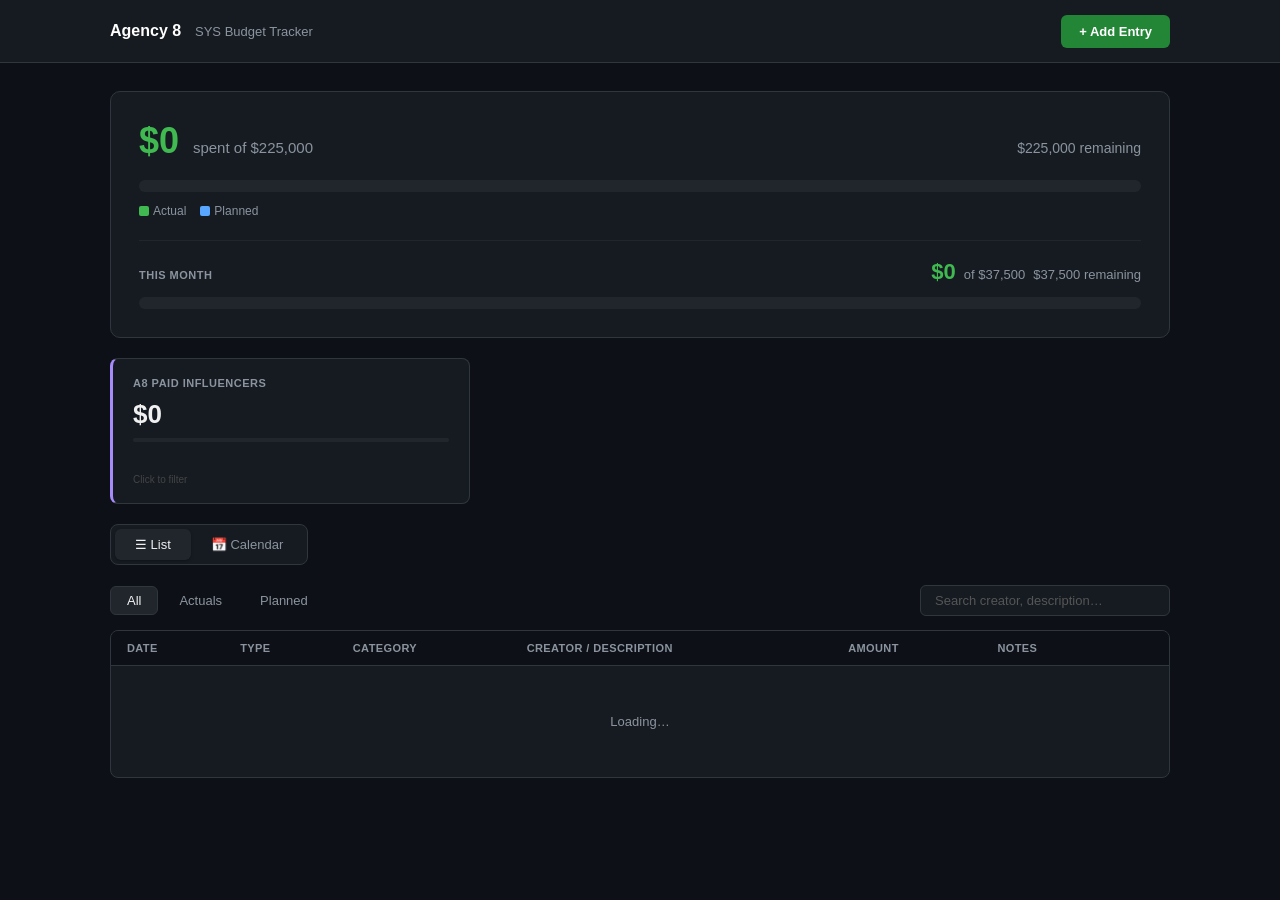
==== docs/index.html @ 50b21ee9 "Initial commit" ====
<!DOCTYPE html>
<html lang="en">
<head>
  <meta charset="utf-8">
  <meta name="viewport" content="width=device-width, initial-scale=1">
  <title>SYS — Budget Tracker</title>
  <link rel="stylesheet" href="style.css">
</head>
<body>
<div class="app">

  <header class="header">
    <div class="header-inner">
      <div class="header-left">
        <span class="logo">Agency 8</span>
        <span class="logo-sub">SYS Budget Tracker</span>
      </div>
      <button class="btn-add" id="btn-add-entry">+ Add Entry</button>
    </div>
  </header>

  <div class="container">

    <!-- Budget bar -->
    <div class="budget-card">
      <div class="budget-top">
        <div>
          <span class="budget-num" id="total-spent">$0</span>
          <span class="budget-of">spent of $225,000</span>
        </div>
        <span class="budget-rem" id="total-remaining">$225,000 remaining</span>
      </div>
      <div class="progress-track">
        <div class="progress-fill actual" id="progress-actual" style="width:0%"></div>
        <div class="progress-fill planned" id="progress-planned" style="width:0%"></div>
      </div>
      <div class="legend">
        <span class="legend-dot actual"></span> Actual &nbsp;&nbsp;
        <span class="legend-dot planned"></span> Planned
      </div>

      <!-- Monthly section -->
      <div class="monthly-divider"></div>
      <div class="monthly-row">
        <div class="monthly-label" id="monthly-label">This Month</div>
        <div class="monthly-right">
          <span class="monthly-num" id="monthly-spent">$0</span>
          <span class="monthly-of">of $37,500</span>
          <span class="monthly-rem" id="monthly-remaining">$37,500 remaining</span>
        </div>
      </div>
      <div class="progress-track" style="margin-bottom:0">
        <div class="progress-fill actual" id="progress-monthly-actual" style="width:0%"></div>
        <div class="progress-fill planned" id="progress-monthly-planned" style="width:0%"></div>
      </div>
    </div>

    <!-- Category cards -->
    <div class="cat-grid cat-grid-1">
      <div class="cat-card a8" id="cc-a8_paid" data-cat="a8_paid">
        <div class="cc-label">A8 Paid Influencers</div>
        <div class="cc-num"   id="cat-a8_paid-actual">$0</div>
        <div class="cc-bar-wrap"><div class="cc-bar-fill" id="cat-a8_paid-bar" style="width:0%"></div></div>
        <div class="cc-plan"  id="cat-a8_paid-planned"></div>
        <div class="cc-hint">Click to filter</div>
      </div>
    </div>

    <!-- Active filter banner -->
    <div class="filter-banner hidden" id="filter-banner">
      Showing: <strong id="filter-banner-label"></strong>
      <button class="filter-clear" id="filter-clear">✕ Clear filter</button>
    </div>

    <!-- View toggle -->
    <div class="view-toggle">
      <button class="vt-btn active" data-view="table" id="vt-table">☰ List</button>
      <button class="vt-btn"        data-view="calendar" id="vt-calendar">📅 Calendar</button>
    </div>

    <!-- LIST VIEW -->
    <div id="view-table">
      <div class="toolbar">
        <div class="type-tabs">
          <button class="ttab active" data-filter="all">All</button>
          <button class="ttab" data-filter="actual">Actuals</button>
          <button class="ttab" data-filter="planned">Planned</button>
        </div>
        <input type="search" id="search-input" class="search-box" placeholder="Search creator, description…">
      </div>
      <div class="table-wrap">
        <table class="tbl">
          <thead>
            <tr>
              <th class="sh" data-col="date">Date</th>
              <th class="sh" data-col="entry_type">Type</th>
              <th class="sh" data-col="category">Category</th>
              <th>Creator / Description</th>
              <th class="sh" data-col="amount">Amount</th>
              <th>Notes</th>
              <th></th>
            </tr>
          </thead>
          <tbody id="entries-tbody">
            <tr><td colspan="7" class="empty-cell">Loading…</td></tr>
          </tbody>
        </table>
      </div>
    </div>

    <!-- CALENDAR VIEW -->
    <div id="view-calendar" class="hidden">
      <div class="cal-nav-row">
        <button class="cal-btn" id="cal-prev">← Prev</button>
        <span class="cal-month-label" id="cal-title"></span>
        <button class="cal-btn" id="cal-next">Next →</button>
      </div>
      <div class="cal-key">
        <span class="cal-dot a8_paid">A8 Paid Influencers</span>
        <span class="cal-key-dim">Dimmed = planned only</span>
      </div>
      <div class="cal-dow-row">
        <div>Sun</div><div>Mon</div><div>Tue</div><div>Wed</div>
        <div>Thu</div><div>Fri</div><div>Sat</div>
      </div>
      <div class="cal-grid" id="cal-days"></div>
      <div class="cal-detail hidden" id="cal-detail">
        <div class="cal-detail-hdr">
          <span id="cal-detail-date"></span>
          <button class="cal-close" id="cal-detail-close">✕</button>
        </div>
        <table class="tbl">
          <thead>
            <tr><th>Type</th><th>Category</th><th>Creator / Description</th><th>Amount</th><th>Notes</th></tr>
          </thead>
          <tbody id="cal-detail-tbody"></tbody>
        </table>
      </div>
    </div>

  </div>

  <!-- Add Entry Modal -->
  <div class="overlay hidden" id="modal-overlay">
    <div class="modal">
      <div class="modal-hdr">
        <h3 id="modal-title">Add Entry</h3>
        <button class="modal-x" id="modal-close">✕</button>
      </div>
      <form id="entry-form">
        <div class="form-row">
          <div class="fld">
            <label>Date</label>
            <input type="date" id="f-date" required>
          </div>
          <div class="fld">
            <label>Type</label>
            <select id="f-type" required>
              <option value="actual">Actual</option>
              <option value="planned">Planned</option>
            </select>
          </div>
        </div>
        <div class="fld" id="field-handle">
          <label>Creator Handle</label>
          <input type="text" id="f-handle" placeholder="@username">
        </div>
        <div class="fld">
          <label>Description</label>
          <input type="text" id="f-description" placeholder="e.g. Wave 1 gifting…">
        </div>
        <div class="fld">
          <label>Amount ($)</label>
          <input type="number" id="f-amount" min="0" step="0.01" required placeholder="0.00">
        </div>
        <div class="fld">
          <label>Notes <span style="font-weight:400;text-transform:none;font-size:10px">(optional)</span></label>
          <textarea id="f-notes" rows="2" placeholder="Any extra context…"></textarea>
        </div>
        <div class="modal-footer">
          <button type="button" class="btn-sec" id="btn-cancel">Cancel</button>
          <button type="submit" class="btn-pri" id="btn-submit">Add Entry</button>
        </div>
      </form>
    </div>
  </div>

  <!-- Convert to Actual -->
  <div class="overlay hidden" id="convert-overlay">
    <div class="modal modal-sm">
      <div class="modal-hdr">
        <h3>Convert to Actual</h3>
        <button class="modal-x" id="convert-close">✕</button>
      </div>
      <p style="color:#8b949e;font-size:13px;margin-bottom:16px">Planned: <strong id="convert-planned-amt" style="color:#58a6ff"></strong></p>
      <div class="fld">
        <label>Actual Amount ($)</label>
        <input type="number" id="convert-amount" min="0" step="0.01" placeholder="0.00">
        <div id="convert-diff" class="convert-diff"></div>
      </div>
      <div class="modal-footer">
        <button class="btn-sec" id="convert-cancel">Cancel</button>
        <button class="btn-pri" id="convert-confirm">Mark as Actual</button>
      </div>
    </div>
  </div>

  <!-- Delete confirm -->
  <div class="overlay hidden" id="delete-overlay">
    <div class="modal modal-sm">
      <div class="modal-hdr"><h3>Delete this entry?</h3></div>
      <p style="color:#8b949e;font-size:13px;margin-bottom:20px">This cannot be undone.</p>
      <div class="modal-footer">
        <button class="btn-sec" id="delete-cancel">Cancel</button>
        <button class="btn-danger" id="delete-confirm">Delete</button>
      </div>
    </div>
  </div>

</div>
<script src="config.js"></script>
<script src="app.js"></script>
</body>
</html>
---- docs/style.css ----
* { box-sizing: border-box; margin: 0; padding: 0; }

body {
  background: #0d1117;
  color: #f0f0f0;
  font-family: -apple-system, BlinkMacSystemFont, 'Segoe UI', sans-serif;
  font-size: 14px;
  min-height: 100vh;
}

.container {
  max-width: 1100px;
  margin: 0 auto;
  padding: 28px 20px 60px;
}

/* ── Header ── */
.header { background: #161b22; border-bottom: 1px solid #30363d; }
.header-inner {
  max-width: 1100px; margin: 0 auto;
  display: flex; align-items: center;
  justify-content: space-between;
  height: 62px; padding: 0 20px;
}
.logo { font-size: 16px; font-weight: 700; color: #fff; }
.logo-sub { font-size: 13px; color: #8b949e; margin-left: 10px; }
.btn-add {
  background: #238636; border: none; border-radius: 6px;
  color: #fff; cursor: pointer; font-size: 13px;
  font-weight: 600; padding: 9px 18px;
  transition: background 0.15s;
}
.btn-add:hover { background: #2ea043; }

/* ── Budget card ── */
.budget-card {
  background: #161b22; border: 1px solid #30363d;
  border-radius: 10px; padding: 28px;
  margin-bottom: 20px;
}
.budget-top {
  display: flex; justify-content: space-between;
  align-items: baseline; flex-wrap: wrap;
  gap: 8px; margin-bottom: 18px;
}
.budget-num  { font-size: 36px; font-weight: 700; color: #3fb950; }
.budget-of   { font-size: 15px; color: #8b949e; margin-left: 10px; }
.budget-rem  { font-size: 14px; color: #8b949e; }
.progress-track {
  height: 12px; background: #21262d;
  border-radius: 6px; overflow: hidden;
  display: flex; margin-bottom: 12px;
}
.progress-fill { height: 100%; transition: width 0.5s ease; }
.progress-fill.actual  { background: #3fb950; }
.progress-fill.planned { background: #58a6ff; }
.legend { font-size: 12px; color: #8b949e; display: flex; align-items: center; gap: 4px; }
.legend-dot {
  display: inline-block; width: 10px; height: 10px;
  border-radius: 2px;
}
.legend-dot.actual  { background: #3fb950; }
.legend-dot.planned { background: #58a6ff; }

/* ── Category cards ── */
.cat-grid {
  display: grid; grid-template-columns: repeat(3, 1fr);
  gap: 14px; margin-bottom: 20px;
}
@media (max-width: 680px) { .cat-grid { grid-template-columns: 1fr; } }
.cat-grid-1 { grid-template-columns: 1fr; max-width: 360px; }

.cat-card {
  background: #161b22; border: 1px solid #30363d;
  border-radius: 8px; padding: 18px 20px;
  border-left: 3px solid transparent;
  cursor: pointer; transition: background 0.15s, border-color 0.15s;
  position: relative;
}
.cat-card:hover { background: #1c2128; }
.cat-card.selected {
  background: #1c2128;
  outline: 2px solid #58a6ff;
  outline-offset: -1px;
}
.cat-card.a8   { border-left-color: #a78bfa; }
.cat-card.mg   { border-left-color: #60a5fa; }
.cat-card.ship { border-left-color: #fb923c; }

.cc-label {
  font-size: 11px; text-transform: uppercase;
  letter-spacing: 0.5px; color: #8b949e;
  font-weight: 600; margin-bottom: 10px;
}
.cc-num   { font-size: 26px; font-weight: 700; margin-bottom: 4px; }
.cc-plan  { font-size: 12px; color: #58a6ff; min-height: 18px; }
.cc-hint  { font-size: 10px; color: #444; margin-top: 8px; }

/* ── Filter banner ── */
.filter-banner {
  background: #0d1f3c; border: 1px solid #1d4ed8;
  border-radius: 6px; padding: 10px 16px;
  margin-bottom: 16px; font-size: 13px;
  display: flex; align-items: center; gap: 12px;
  color: #93c5fd;
}
.filter-clear {
  background: none; border: 1px solid #1d4ed8;
  border-radius: 4px; color: #93c5fd;
  cursor: pointer; font-size: 12px; padding: 3px 10px;
  margin-left: auto;
}
.filter-clear:hover { background: #1d4ed8; color: #fff; }

/* ── View toggle ── */
.view-toggle {
  display: flex; gap: 0;
  background: #161b22; border: 1px solid #30363d;
  border-radius: 8px; padding: 4px;
  width: fit-content; margin-bottom: 20px;
}
.vt-btn {
  background: none; border: none;
  border-radius: 6px; color: #8b949e;
  cursor: pointer; font-size: 13px; font-weight: 500;
  padding: 8px 20px; transition: all 0.15s;
}
.vt-btn:hover { color: #f0f0f0; }
.vt-btn.active {
  background: #21262d; color: #f0f0f0;
  box-shadow: 0 1px 3px rgba(0,0,0,0.3);
}

/* ── Toolbar ── */
.toolbar {
  display: flex; align-items: center;
  justify-content: space-between;
  gap: 12px; margin-bottom: 14px; flex-wrap: wrap;
}
.type-tabs { display: flex; gap: 4px; }
.ttab {
  background: none; border: 1px solid transparent;
  border-radius: 6px; color: #8b949e;
  cursor: pointer; font-size: 13px; padding: 6px 16px;
  transition: all 0.15s;
}
.ttab:hover { color: #f0f0f0; }
.ttab.active {
  background: #21262d; border-color: #30363d;
  color: #f0f0f0;
}
.search-box {
  background: #161b22; border: 1px solid #30363d;
  border-radius: 6px; color: #f0f0f0;
  font-size: 13px; outline: none;
  padding: 7px 14px; width: 250px;
  transition: border-color 0.15s;
}
.search-box:focus { border-color: #58a6ff; }
.search-box::placeholder { color: #555; }

/* ── Table ── */
.table-wrap {
  background: #161b22; border: 1px solid #30363d;
  border-radius: 8px; overflow: hidden;
}
.tbl { width: 100%; border-collapse: collapse; font-size: 13px; }
.tbl th {
  background: #0d1117; color: #8b949e;
  font-size: 11px; font-weight: 600;
  letter-spacing: 0.4px; padding: 11px 16px;
  text-align: left; text-transform: uppercase;
  border-bottom: 1px solid #30363d; white-space: nowrap;
}
.tbl th.sh { cursor: pointer; user-select: none; }
.tbl th.sh:hover { color: #f0f0f0; }
.tbl th.sorted { color: #58a6ff; }
.tbl td {
  padding: 13px 16px; border-bottom: 1px solid #21262d;
  vertical-align: middle;
}
.tbl tr:last-child td { border-bottom: none; }
.tbl tr:hover td { background: #1c2128; }
.tbl tr.dim td { opacity: 0.75; }
.empty-cell {
  color: #8b949e; text-align: center;
  padding: 48px !important;
}

/* Badges */
.badge-type {
  display: inline-block; font-size: 10px; font-weight: 700;
  padding: 3px 9px; border-radius: 10px; white-space: nowrap;
}
.badge-type.actual  { background: #0d2d1a; color: #3fb950; }
.badge-type.planned { background: #0d1f3c; color: #58a6ff; }

.badge-cat {
  display: inline-block; font-size: 11px;
  padding: 3px 9px; border-radius: 4px; white-space: nowrap;
}
.badge-cat.a8_paid             { background: #2d1f5e; color: #a78bfa; }
.badge-cat.evolvetogether_paid { background: #0f2044; color: #60a5fa; }
.badge-cat.shipping            { background: #2d1f0f; color: #fb923c; }

.handle-text { font-family: monospace; font-size: 11px; color: #8b949e; margin-right: 4px; }
.amount-actual  { font-weight: 600; }
.amount-planned { font-weight: 600; color: #58a6ff; }
.note-text      { font-size: 12px; color: #8b949e; }

.btn-del {
  background: none; border: none; color: #444;
  cursor: pointer; font-size: 14px; padding: 4px 8px; border-radius: 4px;
}
.btn-del:hover { color: #f85149; background: #2d0000; }

.btn-edit {
  background: none; border: none; color: #444;
  cursor: pointer; font-size: 13px; padding: 4px 8px; border-radius: 4px;
}
.btn-edit:hover { color: #58a6ff; background: #0d1f3c; }

.btn-convert {
  background: none; border: 1px solid #1a4429;
  border-radius: 4px; color: #3fb950;
  cursor: pointer; font-size: 11px; font-weight: 600;
  padding: 3px 8px; white-space: nowrap;
}
.btn-convert:hover { background: #0d2d1a; }

.convert-diff {
  font-size: 12px; font-weight: 600;
  margin-top: 6px; min-height: 18px;
}
.convert-diff.under { color: #3fb950; }
.convert-diff.over  { color: #f85149; }

.row-variance {
  font-size: 11px; font-weight: 600; margin-top: 3px;
}
.row-variance.under { color: #3fb950; }
.row-variance.over  { color: #f85149; }

.cc-bar-wrap {
  height: 4px; background: #21262d;
  border-radius: 2px; overflow: hidden;
  margin: 8px 0 6px;
}
.cc-bar-fill {
  height: 100%; background: #3fb950;
  border-radius: 2px; transition: width 0.5s ease;
}

/* ── Calendar ── */
.cal-nav-row {
  display: flex; align-items: center;
  justify-content: space-between; margin-bottom: 16px;
}
.cal-month-label { font-size: 16px; font-weight: 600; }
.cal-btn {
  background: #161b22; border: 1px solid #30363d;
  border-radius: 6px; color: #f0f0f0;
  cursor: pointer; font-size: 13px; padding: 7px 16px;
}
.cal-btn:hover { background: #1c2128; }

.cal-key {
  display: flex; align-items: center;
  gap: 10px; margin-bottom: 16px; flex-wrap: wrap;
}
.cal-key-dim { font-size: 11px; color: #555; margin-left: 4px; }

.cal-dow-row {
  display: grid; grid-template-columns: repeat(7, 1fr);
  gap: 3px; margin-bottom: 3px;
  text-align: center;
}
.cal-dow-row div {
  font-size: 11px; font-weight: 600;
  text-transform: uppercase; letter-spacing: 0.5px;
  color: #8b949e; padding: 8px 0;
}
.cal-grid {
  display: grid; grid-template-columns: repeat(7, 1fr); gap: 3px;
}
.cal-day {
  background: #161b22; border: 1px solid #30363d;
  border-radius: 6px; min-height: 90px; padding: 10px;
}
.cal-day.clickable { cursor: pointer; }
.cal-day.clickable:hover { background: #1c2128; border-color: #8b949e; }
.cal-day.is-today { border-color: #58a6ff; }
.cal-day.faded { background: #0d1117; border-color: #1a1f27; opacity: 0.35; }
.cal-day-num { font-size: 12px; font-weight: 600; color: #8b949e; margin-bottom: 6px; }
.cal-day.is-today .cal-day-num { color: #58a6ff; }
.cal-dot {
  font-size: 11px; font-weight: 600;
  padding: 2px 6px; border-radius: 3px;
  display: inline-block; margin-bottom: 3px;
}
.cal-dot.a8_paid             { background: #2d1f5e; color: #a78bfa; }
.cal-dot.evolvetogether_paid { background: #0f2044; color: #60a5fa; }
.cal-dot.shipping            { background: #2d1f0f; color: #fb923c; }
.cal-dot.cal-dot-plan  { opacity: 0.55; }

.cal-detail {
  background: #161b22; border: 1px solid #30363d;
  border-radius: 8px; margin-top: 16px; overflow: hidden;
}
.cal-detail-hdr {
  display: flex; justify-content: space-between;
  align-items: center; padding: 14px 18px;
  border-bottom: 1px solid #30363d;
  font-weight: 600; font-size: 14px;
}
.cal-close {
  background: none; border: none;
  color: #8b949e; cursor: pointer; font-size: 14px;
}
.cal-close:hover { color: #f0f0f0; }

/* ── Modals ── */
.overlay {
  position: fixed; inset: 0;
  background: rgba(0,0,0,0.65);
  display: flex; align-items: center;
  justify-content: center; z-index: 100;
}
.modal {
  background: #161b22; border: 1px solid #30363d;
  border-radius: 10px; padding: 26px;
  width: 460px; max-width: 95vw;
  max-height: 90vh; overflow-y: auto;
}
.modal-sm { width: 360px; }
.modal-hdr {
  display: flex; justify-content: space-between;
  align-items: center; margin-bottom: 22px;
}
.modal-hdr h3 { font-size: 16px; font-weight: 600; }
.modal-x {
  background: none; border: none;
  color: #8b949e; cursor: pointer; font-size: 16px;
}
.modal-x:hover { color: #f0f0f0; }

.fld { margin-bottom: 15px; }
.form-row { display: flex; gap: 14px; }
.form-row .fld { flex: 1; }
label {
  display: block; font-size: 11px;
  color: #8b949e; text-transform: uppercase;
  letter-spacing: 0.4px; font-weight: 600; margin-bottom: 5px;
}
input, select, textarea {
  width: 100%; background: #0d1117;
  border: 1px solid #30363d; border-radius: 5px;
  color: #f0f0f0; font-size: 13px;
  padding: 8px 11px; outline: none;
  font-family: inherit;
}
input:focus, select:focus, textarea:focus { border-color: #58a6ff; }
textarea { resize: none; }
select option { background: #161b22; }
input::placeholder, textarea::placeholder { color: #555; }

.modal-footer {
  display: flex; gap: 10px;
  justify-content: flex-end; margin-top: 22px;
}
.btn-sec {
  background: none; border: 1px solid #30363d;
  border-radius: 6px; color: #8b949e;
  cursor: pointer; font-size: 13px; padding: 8px 18px;
}
.btn-sec:hover { border-color: #8b949e; color: #f0f0f0; }
.btn-pri {
  background: #238636; border: none;
  border-radius: 6px; color: #fff;
  cursor: pointer; font-size: 13px;
  font-weight: 600; padding: 8px 20px;
}
.btn-pri:hover { background: #2ea043; }
.btn-pri:disabled { background: #21262d; color: #555; cursor: not-allowed; }
.btn-danger {
  background: #b91c1c; border: none;
  border-radius: 6px; color: #fff;
  cursor: pointer; font-size: 13px;
  font-weight: 600; padding: 8px 20px;
}
.btn-danger:hover { background: #dc2626; }

/* ── Monthly section ── */
.monthly-divider {
  border-top: 1px solid #21262d;
  margin: 22px 0 18px;
}
.monthly-row {
  display: flex; justify-content: space-between;
  align-items: baseline; flex-wrap: wrap;
  gap: 8px; margin-bottom: 12px;
}
.monthly-label {
  font-size: 11px; text-transform: uppercase;
  letter-spacing: 0.5px; color: #8b949e; font-weight: 600;
}
.monthly-right { display: flex; align-items: baseline; gap: 8px; flex-wrap: wrap; }
.monthly-num   { font-size: 22px; font-weight: 700; color: #3fb950; }
.monthly-of    { font-size: 13px; color: #8b949e; }
.monthly-rem   { font-size: 13px; color: #8b949e; }

.hidden { display: none !important; }
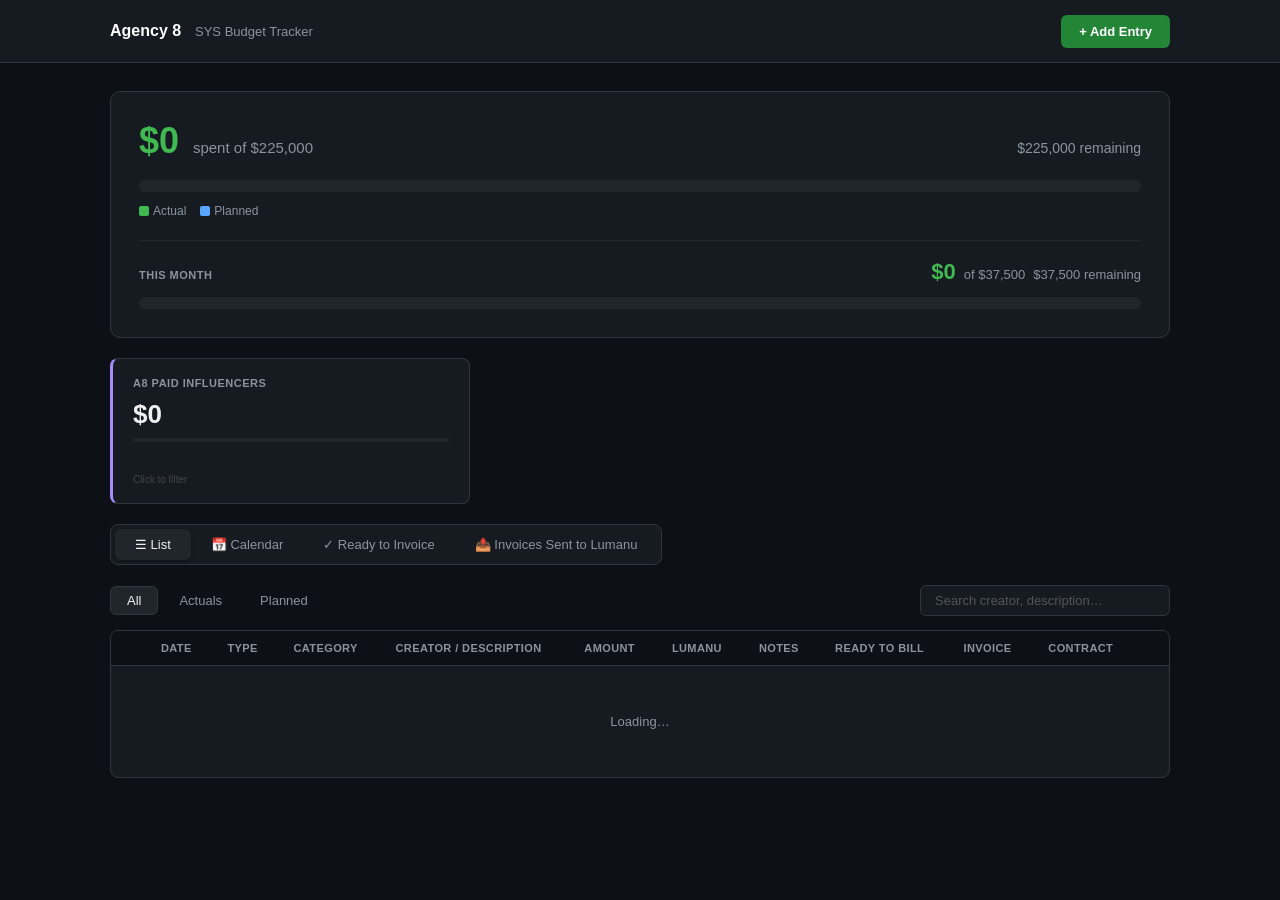
==== commit f718074d: "Add Lumanu inbox (invoice send, ready-to-invoice, sent views) to every field Every category here is " ====
--- a/docs/index.html
+++ b/docs/index.html
@@ -36,7 +36,7 @@
       </div>
       <div class="legend">
         <span class="legend-dot actual"></span> Actual &nbsp;&nbsp;
-        <span class="legend-dot planned"></span> Planned
+        <span class="legend-dot planned"></span> Planned <span id="legend-planned-amt" style="color:#58a6ff;font-size:12px;font-weight:600"></span>
       </div>
 
       <!-- Monthly section -->
@@ -55,6 +55,13 @@
       </div>
     </div>
 
+    <!-- DocuSign / Lumanu invoice inbox (pending review) -->
+    <div class="budget-card hidden" id="inbox-section" style="border:1px solid #d29922;background:#1c1607">
+      <div style="font-weight:700;margin-bottom:2px">📥 Needs Review <span id="inbox-count" style="color:#d29922"></span></div>
+      <div style="color:#8b949e;font-size:12px;margin-bottom:6px" id="inbox-desc"></div>
+      <div id="inbox-list"></div>
+    </div>
+
     <!-- Category cards -->
     <div class="cat-grid cat-grid-1">
       <div class="cat-card a8" id="cc-a8_paid" data-cat="a8_paid">
@@ -76,6 +83,8 @@
     <div class="view-toggle">
       <button class="vt-btn active" data-view="table" id="vt-table">☰ List</button>
       <button class="vt-btn"        data-view="calendar" id="vt-calendar">📅 Calendar</button>
+      <button class="vt-btn"        data-view="invoice"  id="vt-invoice">✓ Ready to Invoice</button>
+      <button class="vt-btn"        data-view="sent"     id="vt-sent">📤 Invoices Sent to Lumanu</button>
     </div>
 
     <!-- LIST VIEW -->
@@ -88,12 +97,47 @@
         </div>
         <input type="search" id="search-input" class="search-box" placeholder="Search creator, description…">
       </div>
+
+      <!-- Lumanu bulk export bar -->
+      <div class="lumanu-export-bar hidden" id="lumanu-export-bar">
+        <span id="lumanu-export-count">0 selected</span>
+        <button class="btn-sec" id="btn-clear-selection">Clear</button>
+        <button class="btn-pri" id="btn-export-lumanu">⬇ Send to Lumanu</button>
+      </div>
+
+      <div class="table-wrap">
+        <table class="tbl">
+          <thead>
+            <tr>
+              <th></th>
+              <th class="sh" data-col="date">Date</th>
+              <th class="sh" data-col="entry_type">Type</th>
+              <th class="sh" data-col="category">Category</th>
+              <th>Creator / Description</th>
+              <th class="sh" data-col="amount">Amount</th>
+              <th>Lumanu</th>
+              <th>Notes</th>
+              <th>Ready to Bill</th>
+              <th>Invoice</th>
+              <th>Contract</th>
+              <th></th>
+            </tr>
+          </thead>
+          <tbody id="entries-tbody">
+            <tr><td colspan="12" class="empty-cell">Loading…</td></tr>
+          </tbody>
+        </table>
+      </div>
+    </div>
+
+    <!-- INVOICE VIEW -->
+    <div id="view-invoice" class="hidden">
+      <div class="invoice-summary" id="invoice-summary"></div>
       <div class="table-wrap">
         <table class="tbl">
           <thead>
             <tr>
               <th class="sh" data-col="date">Date</th>
-              <th class="sh" data-col="entry_type">Type</th>
               <th class="sh" data-col="category">Category</th>
               <th>Creator / Description</th>
               <th class="sh" data-col="amount">Amount</th>
@@ -101,8 +145,30 @@
               <th></th>
             </tr>
           </thead>
-          <tbody id="entries-tbody">
-            <tr><td colspan="7" class="empty-cell">Loading…</td></tr>
+          <tbody id="invoice-tbody">
+            <tr><td colspan="6" class="empty-cell">No entries marked ready to invoice.</td></tr>
+          </tbody>
+        </table>
+      </div>
+    </div>
+
+    <!-- SENT TO LUMANU VIEW -->
+    <div id="view-sent" class="hidden">
+      <div class="invoice-summary" id="sent-summary"></div>
+      <div class="table-wrap">
+        <table class="tbl">
+          <thead>
+            <tr>
+              <th class="sh" data-col="date">Date</th>
+              <th class="sh" data-col="category">Category</th>
+              <th>Creator / Description</th>
+              <th class="sh" data-col="amount">Amount</th>
+              <th>Sent To</th>
+              <th>Lumanu Status</th>
+            </tr>
+          </thead>
+          <tbody id="sent-tbody">
+            <tr><td colspan="6" class="empty-cell">No invoices sent to Lumanu yet.</td></tr>
           </tbody>
         </table>
       </div>
@@ -176,6 +242,33 @@
         <div class="fld">
           <label>Notes <span style="font-weight:400;text-transform:none;font-size:10px">(optional)</span></label>
           <textarea id="f-notes" rows="2" placeholder="Any extra context…"></textarea>
+        </div>
+        <div id="field-lumanu">
+          <div class="fld">
+            <label>Lumanu Billing ID <span style="font-weight:400;text-transform:none;font-size:10px">(Lumanu ID or billing email)</span></label>
+            <input type="text" id="f-billing-id" placeholder="LU5231USHA or creator@email.com">
+          </div>
+          <div class="form-row">
+            <div class="fld">
+              <label>Due Date</label>
+              <input type="date" id="f-due-date">
+            </div>
+            <div class="fld">
+              <label>PO # <span style="font-weight:400;text-transform:none;font-size:10px">(optional)</span></label>
+              <input type="text" id="f-po" placeholder="14512">
+            </div>
+          </div>
+          <div class="fld">
+            <label>Lumanu Status</label>
+            <select id="f-lumanu-status">
+              <option value="not_sent">Not Sent</option>
+              <option value="needs_approval">Needs Approval</option>
+              <option value="approved">Approved</option>
+              <option value="pending">Pending</option>
+              <option value="issued">Issued</option>
+              <option value="canceled">Canceled</option>
+            </select>
+          </div>
         </div>
         <div class="modal-footer">
           <button type="button" class="btn-sec" id="btn-cancel">Cancel</button>
--- a/docs/style.css
+++ b/docs/style.css
@@ -410,3 +410,94 @@
 .monthly-rem   { font-size: 13px; color: #8b949e; }
 
 .hidden { display: none !important; }
+
+
+/* ── Planned bar hover tooltip ── */
+.progress-fill[data-tooltip] { position: relative; overflow: visible; cursor: pointer; }
+.progress-fill[data-tooltip]::after {
+  content: attr(data-tooltip);
+  position: absolute;
+  top: calc(100% + 8px);
+  left: 50%;
+  transform: translateX(-50%);
+  background: #21262d;
+  color: #58a6ff;
+  font-weight: 600;
+  padding: 5px 12px;
+  border-radius: 6px;
+  font-size: 12px;
+  white-space: nowrap;
+  pointer-events: none;
+  opacity: 0;
+  transition: opacity 0.15s;
+  border: 1px solid #30363d;
+  z-index: 100;
+}
+.progress-fill[data-tooltip]:hover::after { opacity: 1; }
+
+/* Allow tooltip to escape progress bar */
+.progress-track { overflow: visible; }
+.progress-track .progress-fill.actual { border-radius: 0; }
+
+
+/* ── Lumanu inbox + invoice/contract linking (added 2026-09-30) ──────────── */
+.btn-attach-invoice, .btn-view-invoice, .btn-add-contract, .btn-view-contract {
+  background: none; border: none; color: #444;
+  cursor: pointer; font-size: 13px; padding: 4px 6px; border-radius: 4px;
+  text-decoration: none; display: inline-block;
+}
+.btn-attach-invoice:hover, .btn-add-contract:hover { color: #d29922; background: #2d2107; }
+.btn-view-invoice:hover, .btn-view-contract:hover { color: #3fb950; background: #0d2d1a; }
+
+.btn-invoice {
+  background: none; border: 1px solid #30363d;
+  border-radius: 4px; color: #555;
+  cursor: pointer; font-size: 11px; font-weight: 600;
+  padding: 3px 8px; white-space: nowrap;
+  transition: all 0.15s;
+}
+.btn-invoice:hover { border-color: #3fb950; color: #3fb950; }
+.btn-invoice.invoiced {
+  background: #0d2d1a; border-color: #3fb950; color: #3fb950;
+}
+
+.btn-unmark {
+  background: none; border: 1px solid #30363d;
+  border-radius: 4px; color: #555;
+  cursor: pointer; font-size: 11px; font-weight: 600;
+  padding: 3px 8px; white-space: nowrap;
+  transition: all 0.15s;
+}
+.btn-unmark:hover { border-color: #f85149; color: #f85149; }
+
+.invoice-summary { margin-bottom: 16px; }
+.invoice-total {
+  background: #0d2d1a; border: 1px solid #3fb950;
+  border-radius: 8px; padding: 16px 20px;
+  display: flex; align-items: center; gap: 16px;
+}
+.invoice-total-label { font-size: 13px; color: #8b949e; }
+.invoice-total-amt   { font-size: 28px; font-weight: 700; color: #3fb950; }
+.invoice-total-count { font-size: 12px; color: #8b949e; margin-left: auto; }
+
+.badge-lumanu {
+  display: inline-block; font-size: 10px; font-weight: 700;
+  padding: 3px 8px; border-radius: 10px; white-space: nowrap;
+  text-transform: uppercase; letter-spacing: .3px;
+}
+.badge-lumanu.not_sent       { background: #21262d; color: #8b949e; }
+.badge-lumanu.needs_approval { background: #2d2107; color: #d29922; }
+.badge-lumanu.approved       { background: #0d1f3c; color: #58a6ff; }
+.badge-lumanu.pending        { background: #2d1f0f; color: #fb923c; }
+.badge-lumanu.issued         { background: #0d2d1a; color: #3fb950; }
+.badge-lumanu.canceled       { background: #2d0d0d; color: #f85149; }
+
+.lumanu-export-bar {
+  display: flex; align-items: center; gap: 12px;
+  background: #0d2d1a; border: 1px solid #3fb950;
+  border-radius: 8px; padding: 10px 16px;
+  margin-bottom: 14px; font-size: 13px; color: #3fb950; font-weight: 600;
+}
+.lumanu-export-bar .btn-pri { margin-left: auto; }
+
+.row-check { width: auto; cursor: pointer; }
